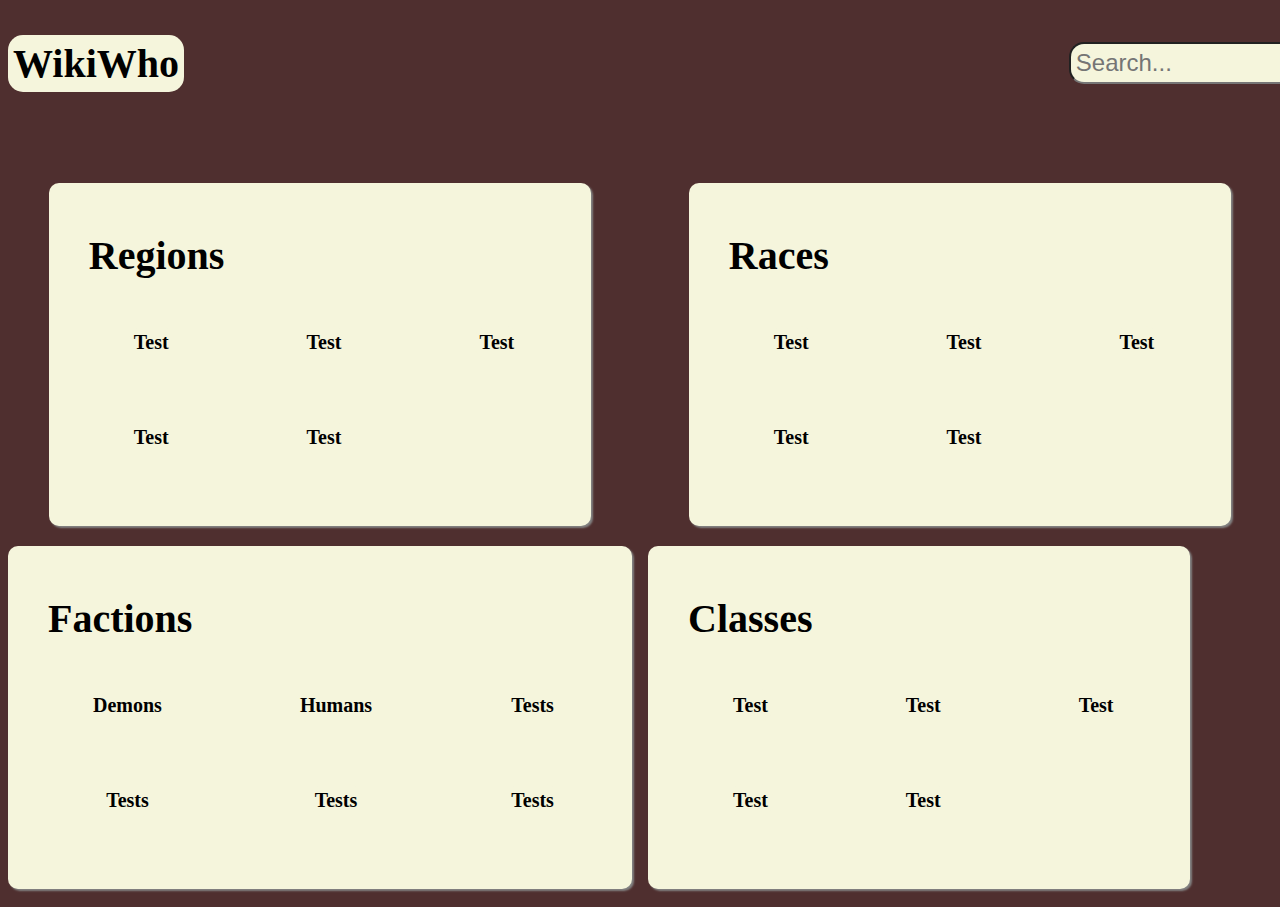
==== index.html @ 1ef96a38 "Initial commit" ====
<!DOCTYPE html>
<html>

<head>
    <meta charset="utf-8" />
    <meta name="color-scheme" content="only light" />
    <meta name="viewport" content="width=device-width, initial-scale=1.0">
    <link rel="stylesheet" href="index.css" />

    <title>Wiki</title>
</head>

<body>
    <div class="grid-bar">
        <a href="index.html">
            <h1 style="background-color: rgb(245, 245, 220); padding: 5px; display: inline-block; border-radius: 15px;">
                WikiWho
            </h1>
        </a>
        <input type="text" id="searchInput" placeholder="Search..." style="
          background-color: rgb(245, 245, 220);
          color: rgb(150, 150, 150);
          padding: 5px;
          display: inline-block;
          border-radius: 15px;
        " onkeyup="searchFunction()" />

        <script src="search.js"></script>

        <script>
            function searchFunction() {
                var input = document.getElementById("searchInput");
                if (input.value.trim() !== "") {
                    input.style.color = "black";
                } else {
                    input.style.color = "rgb(150, 150, 150)";
                }
            }
        </script>
    </div>
    <br><br><br>
    <div class="grid-grid">
        <div class="grid-boxes">
            <div class="containerbox-small">
                <h2 style="font-weight: bold;">Regions</h2>
                <div class="grid-container-regions">
                    <div class="grid-item-regions">

                        <a href="regions.html#Test">
                            <p1
                                style="background-color: beige; padding: 5px; display: inline-block; border-radius: 15px; font-weight: bold;">
                                Test
                            </p1>
                        </a>

                    </div>
                    <div class="grid-item-regions">

                        <a href="regions.html#Test">
                            <p1
                                style="background-color: beige; padding: 5px; display: inline-block; border-radius: 15px; font-weight: bold;">
                                Test
                            </p1>
                        </a>

                    </div>
                    <div class="grid-item-regions">

                        <a href="regions.html#Test">
                            <p1
                                style="background-color: beige; padding: 5px; display: inline-block; border-radius: 15px; font-weight: bold;">
                                Test
                            </p1>
                        </a>

                    </div>
                    <div class="grid-item-regions">

                        <a href="regions.html#Test">
                            <p1
                                style="background-color: beige; padding: 5px; display: inline-block; border-radius: 15px; font-weight: bold;">
                                Test
                            </p1>
                        </a>

                    </div>
                    <div class="grid-item-regions">

                        <a href="regions.html#Test">
                            <p1
                                style="background-color: beige; padding: 5px; display: inline-block; border-radius: 15px; font-weight: bold;">
                                Test
                            </p1>
                        </a>

                    </div>
                </div>
            </div>

            <div class="containerbox-small">
                <h2 style="font-weight: bold;">Races</h2>
                <div class="grid-container-races">
                    <div class="grid-item-races">

                        <a href="regions.html#Test">
                            <p1
                                style="background-color: beige; padding: 5px; display: inline-block; border-radius: 15px; font-weight: bold;">
                                Test
                            </p1>
                        </a>

                    </div>
                    <div class="grid-item-regions">

                        <a href="regions.html#Test">
                            <p1
                                style="background-color: beige; padding: 5px; display: inline-block; border-radius: 15px; font-weight: bold;">
                                Test
                            </p1>
                        </a>

                    </div>
                    <div class="grid-item-regions">

                        <a href="regions.html#Test">
                            <p1
                                style="background-color: beige; padding: 5px; display: inline-block; border-radius: 15px; font-weight: bold;">
                                Test
                            </p1>
                        </a>

                    </div>
                    <div class="grid-item-regions">

                        <a href="regions.html#Test">
                            <p1
                                style="background-color: beige; padding: 5px; display: inline-block; border-radius: 15px; font-weight: bold;">
                                Test
                            </p1>
                        </a>

                    </div>
                    <div class="grid-item-regions">

                        <a href="regions.html#Test">
                            <p1
                                style="background-color: beige; padding: 5px; display: inline-block; border-radius: 15px; font-weight: bold;">
                                Test
                            </p1>
                        </a>

                    </div>
                </div>
            </div>
        </div>

        <div class="grid-boxes">
        <div class="containerbox-small">
            <h2 style="font-weight: bold;">Factions</h2>
            <div class="grid-container-factions">
                <div class="grid-item-factions">
                    <a href="factions.html#demons">
                        <p1
                            style="background-color: beige; padding: 5px; display: inline-block; border-radius: 15px; font-weight: bold;">
                            Demons
                        </p1>
                    </a>
                </div>
                <div class="grid-item-factions">
                    <a href="factions.html#humans">
                        <p1
                            style="background-color: beige; padding: 5px; display: inline-block; border-radius: 15px; font-weight: bold;">
                            Humans
                        </p1>
                    </a>
                </div>
                <div class="grid-item-factions">
                    <a href="factions.html#Tests">
                        <p1
                            style="background-color: beige; padding: 5px; display: inline-block; border-radius: 15px; font-weight: bold;">
                            Tests
                        </p1>
                    </a>
                </div>
                <div class="grid-item-factions">
                    <a href="factions.html#Tests">
                        <p1
                            style="background-color: beige; padding: 5px; display: inline-block; border-radius: 15px; font-weight: bold;">
                            Tests
                        </p1>
                    </a>
                </div>
                <div class="grid-item-factions">
                    <a href="factions.html#Tests">
                        <p1
                            style="background-color: beige; padding: 5px; display: inline-block; border-radius: 15px; font-weight: bold;">
                            Tests
                        </p1>
                    </a>
                </div>
                <div class="grid-item-factions">
                    <a href="factions.html#Tests">
                        <p1
                            style="background-color: beige; padding: 5px; display: inline-block; border-radius: 15px; font-weight: bold;">
                            Tests
                        </p1>
                    </a>
                </div>
            </div>
        </div>
        <div class="grid-boxes">
            <div class="containerbox-small">
                <h2 style="font-weight: bold;">Classes</h2>
                <div class="grid-container-classes">
                    <div class="grid-item-classes">

                        <a href="classes.html#test">
                            <p1
                                style="background-color: beige; padding: 5px; display: inline-block; border-radius: 15px; font-weight: bold;">
                                Test
                            </p1>
                        </a>

                    </div>
                    <div class="grid-item-classes">

                        <a href="classes.html#test">
                            <p1
                                style="background-color: beige; padding: 5px; display: inline-block; border-radius: 15px; font-weight: bold;">
                                Test
                            </p1>
                        </a>

                    </div>
                    <div class="grid-item-classes">

                        <a href="classes.html#test">
                            <p1
                                style="background-color: beige; padding: 5px; display: inline-block; border-radius: 15px; font-weight: bold;">
                                Test
                            </p1>
                        </a>

                    </div>
                    <div class="grid-item-classes">

                        <a href="classes.html#test">
                            <p1
                                style="background-color: beige; padding: 5px; display: inline-block; border-radius: 15px; font-weight: bold;">
                                Test
                            </p1>
                        </a>

                    </div>
                    <div class="grid-item-classes">

                        <a href="classes.html#test">
                            <p1
                                style="background-color: beige; padding: 5px; display: inline-block; border-radius: 15px; font-weight: bold;">
                                Test
                            </p1>
                        </a>

                    </div>
                </div>
            </div>
        </div>
        </div>
    </div>
</body>

</html>
---- index.css ----
body {
    background-color: rgb(79, 47, 47);
}

.containerbox-large {
    background-color: rgb(245, 245, 220);
    border-radius: 10px;
    padding: 1rem;
    width: 90%;
    margin: 10px auto;
    margin-left: 4%;
    text-align: left;
    box-shadow: 2px 2px 2px rgb(131, 131, 131);
    display: flex;
    flex-direction: column;
    align-items: flex-start;
    position: relative;
    flex-wrap: wrap;
}

.containerbox-small {
    background-color: rgb(245, 245, 220);
    border-radius: 10px;
    padding: 1rem;
    width: 30%;
    margin: 10px auto;
    margin-left: 4%;
    text-align: left;
    box-shadow: 2px 2px 2px rgb(131, 131, 131);
    display: flex;
    flex-direction: column;
    align-items: flex-start;
    position: relative;
    flex-wrap: wrap;
}

h2 {
    padding-left: 1.5rem;
    font-size: 2.5rem;
}

a {
    color: black;
    font-size: 1.25rem;
}

h1 {
    transition: transform 0.3s ease;

}

p1 {
    transition: transform 0.3s ease;

}

ul {
    transition: transform 0.3s ease;

}

h1:hover {
    transform: translateY(-1.5px);
}


p1:hover {
    transform: translateY(-1.5px);
    text-decoration: black underline;
}



ul:hover {
    transform: translateY(-1.5px);
}

input {
    font-size: 1.5rem;
}


@media (min-width: 1024px) {

    .grid-bar {
        display: grid;
        grid-template-columns: auto 1fr auto;
        align-items: center;
        gap: 70%;
    }

    .grid-grid {
        display: grid;
        align-items: left;
    }

    .grid-boxes {
        display: grid;
        grid-template-columns: repeat(2, 1fr);
        grid-template-rows: 1fr;
        align-items: left;
        gap: 1rem;
    }

    .containerbox-large {
        background-color: rgb(245, 245, 220);
        border-radius: 10px;
        padding: 1rem;
        width: auto;
        margin: 10px auto;
        margin-left: 1rem;
        text-align: center;
        box-shadow: 2px 2px 2px rgb(131, 131, 131);
        display: flex;
        flex-direction: column;
        align-items: flex-start;
        position: relative;
        flex-wrap: wrap;
    }

    .containerbox-small {
        background-color: rgb(245, 245, 220);
        border-radius: 10px;
        width: auto;
        margin: 10px auto;
        text-align: center;
        box-shadow: 2px 2px 2px rgb(131, 131, 131);
        display: flex;
        flex-direction: column;
        align-items: flex-start;
        position: relative;
        flex-wrap: wrap;
        gap: 0;
        justify-content: space-between;
    }

    .grid-container-factions,
    .grid-container-regions,
    .grid-container-races,
    .grid-container-classes {
        display: grid;
        grid-template-columns: repeat(3, 1fr);
        grid-auto-rows: 1fr;
        gap: 0.5rem;
        padding-bottom: 1rem;
    }

    .grid-item-factions,
    .grid-item-regions,
    .grid-item-races,
    .grid-item-classes {
        margin-right: 3rem;
        margin-bottom: 2rem;
        font-size: 2rem;
    }

    .grid-item-boxes {
        font-size: 2rem;
    }


    .grid-container-factions>div,
    .grid-container-regions>div,
    .grid-container-races>div,
    .grid-container-classes>div {
        padding: 0.5rem;
        padding-left: 4rem;
    }
}

@media (max-width: 1023px) {

    .containerbox-large {
        background-color: rgb(245, 245, 220);
        border-radius: 10px;
        padding: 1rem;
        width: auto;
        margin: 10px auto;
        text-align: left;
        box-shadow: 2px 2px 2px rgb(131, 131, 131);
        display: flex;
        flex-direction: column;
        align-items: flex-start;
        position: relative;
        flex-wrap: wrap;
    }

    .containerbox-small {
        background-color: rgb(245, 245, 220);
        border-radius: 10px;
        padding: 1rem;
        width: auto;
        margin: 10px auto;
        text-align: left;
        box-shadow: 2px 2px 2px rgb(131, 131, 131);
        display: flex;
        flex-direction: column;
        align-items: flex-start;
        position: relative;
        flex-wrap: wrap;
        margin-bottom: 5%;
    }


    .grid-container-factions,
    .grid-container-regions,
    .grid-container-races,
    .grid-container-classes {
        display: grid;
        grid-template-columns: repeat(3, 1fr);
        grid-auto-rows: 1fr;
    }

    .grid-container-factions>div,
    .grid-container-regions>div,
    .grid-container-races>div,
    .grid-container-classes>div {
        padding: 0.5rem;
        margin-left: 0.5rem;
    }
}
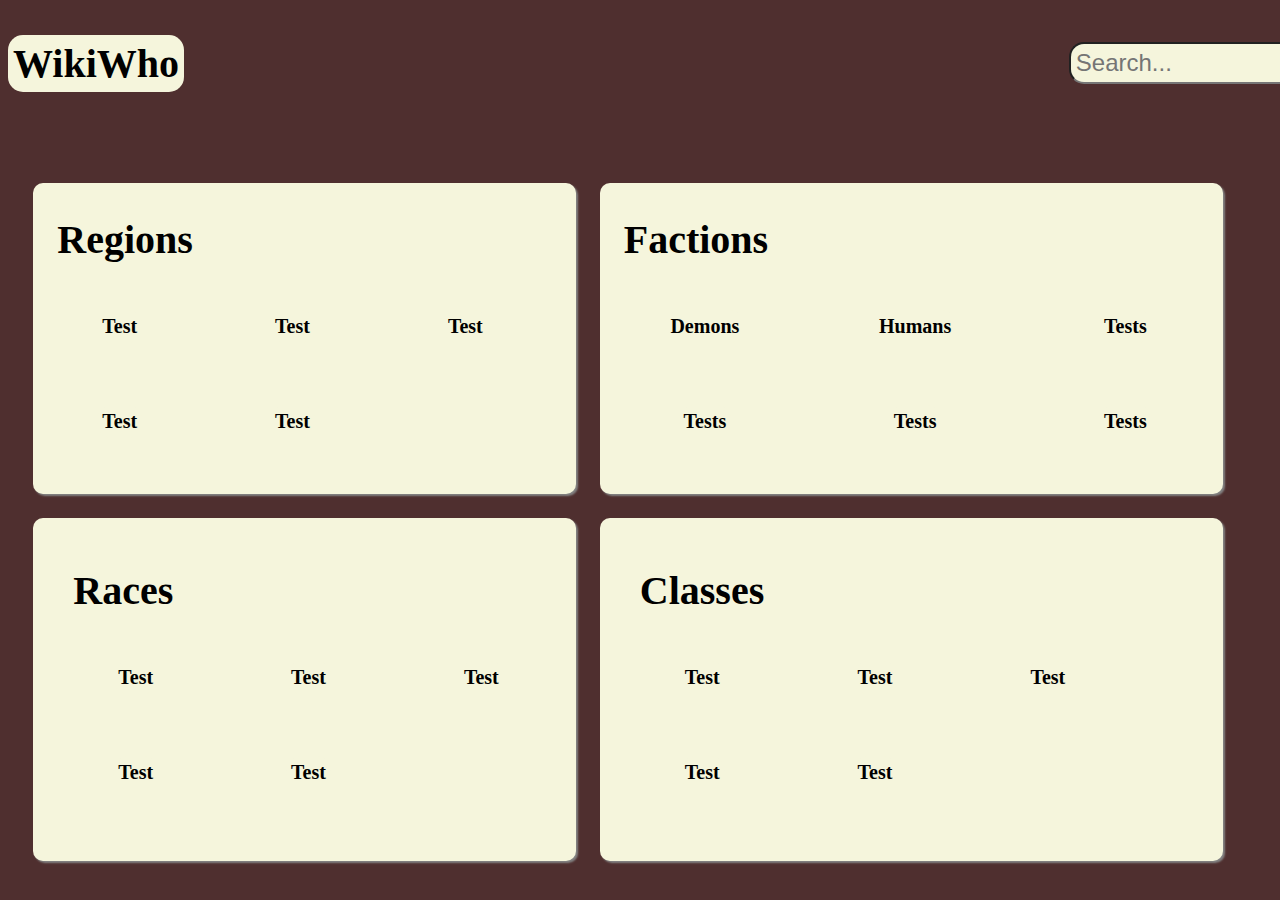
==== commit 454c6d12: "changed some formatting to flexboxes" ====
--- a/index.html
+++ b/index.html
@@ -39,9 +39,9 @@
         </script>
     </div>
     <br><br><br>
-    <div class="grid-grid">
+    <div class="flex-boxes">
         <div class="grid-boxes">
-            <div class="containerbox-small">
+            <div class="containerbox-small-first">
                 <h2 style="font-weight: bold;">Regions</h2>
                 <div class="grid-container-regions">
                     <div class="grid-item-regions">
@@ -155,7 +155,7 @@
         </div>
 
         <div class="grid-boxes">
-        <div class="containerbox-small">
+        <div class="containerbox-small-first">
             <h2 style="font-weight: bold;">Factions</h2>
             <div class="grid-container-factions">
                 <div class="grid-item-factions">
--- a/index.css
+++ b/index.css
@@ -44,22 +44,13 @@
     font-size: 1.25rem;
 }
 
-h1 {
+h1, p1, ul {
     transition: transform 0.3s ease;
 
 }
 
-p1 {
-    transition: transform 0.3s ease;
-
-}
-
-ul {
-    transition: transform 0.3s ease;
-
-}
-
-h1:hover {
+
+h1:hover, ul:hover {
     transform: translateY(-1.5px);
 }
 
@@ -69,12 +60,6 @@
     text-decoration: black underline;
 }
 
-
-
-ul:hover {
-    transform: translateY(-1.5px);
-}
-
 input {
     font-size: 1.5rem;
 }
@@ -94,15 +79,23 @@
         align-items: left;
     }
 
-    .grid-boxes {
-        display: grid;
-        grid-template-columns: repeat(2, 1fr);
-        grid-template-rows: 1fr;
-        align-items: left;
-        gap: 1rem;
-    }
-
-    .containerbox-large {
+    .flex-boxes {
+        display: flex;
+        flex-flow: row nowrap;
+        margin-left: 2%;
+        justify-content: left;
+        gap: 1.5rem;
+        overflow-x: auto; /* Add horizontal scrolling */
+    }
+
+    .flex-box {
+        flex-grow: 1; /* Allow the child elements to grow and fill the space */
+        flex-basis: 0; /* Base size of the flex items before they start to grow */
+        margin-right: 2%; /* Adjust as needed */
+    }
+    
+
+    /*.containerbox-large {
         background-color: rgb(245, 245, 220);
         border-radius: 10px;
         padding: 1rem;
@@ -116,13 +109,31 @@
         align-items: flex-start;
         position: relative;
         flex-wrap: wrap;
+    }*/
+
+    .containerbox-small-first {
+        background-color: rgb(245, 245, 220);
+        border-radius: 10px;
+        width: auto;
+        margin: 10px auto;
+        text-align: center;
+        box-shadow: 2px 2px 2px rgb(131, 131, 131);
+        display: flex;
+        flex-direction: column;
+        align-items: flex-start;
+        position: relative;
+        flex-wrap: wrap;
+        gap: 0;
+        justify-content: space-between;
     }
 
     .containerbox-small {
-        background-color: rgb(245, 245, 220);
-        border-radius: 10px;
-        width: auto;
-        margin: 10px auto;
+        
+        background-color: rgb(245, 245, 220);
+        border-radius: 10px;
+        width: auto;
+        margin: 10px auto;
+        margin-top: 1.5rem;
         text-align: center;
         box-shadow: 2px 2px 2px rgb(131, 131, 131);
         display: flex;
